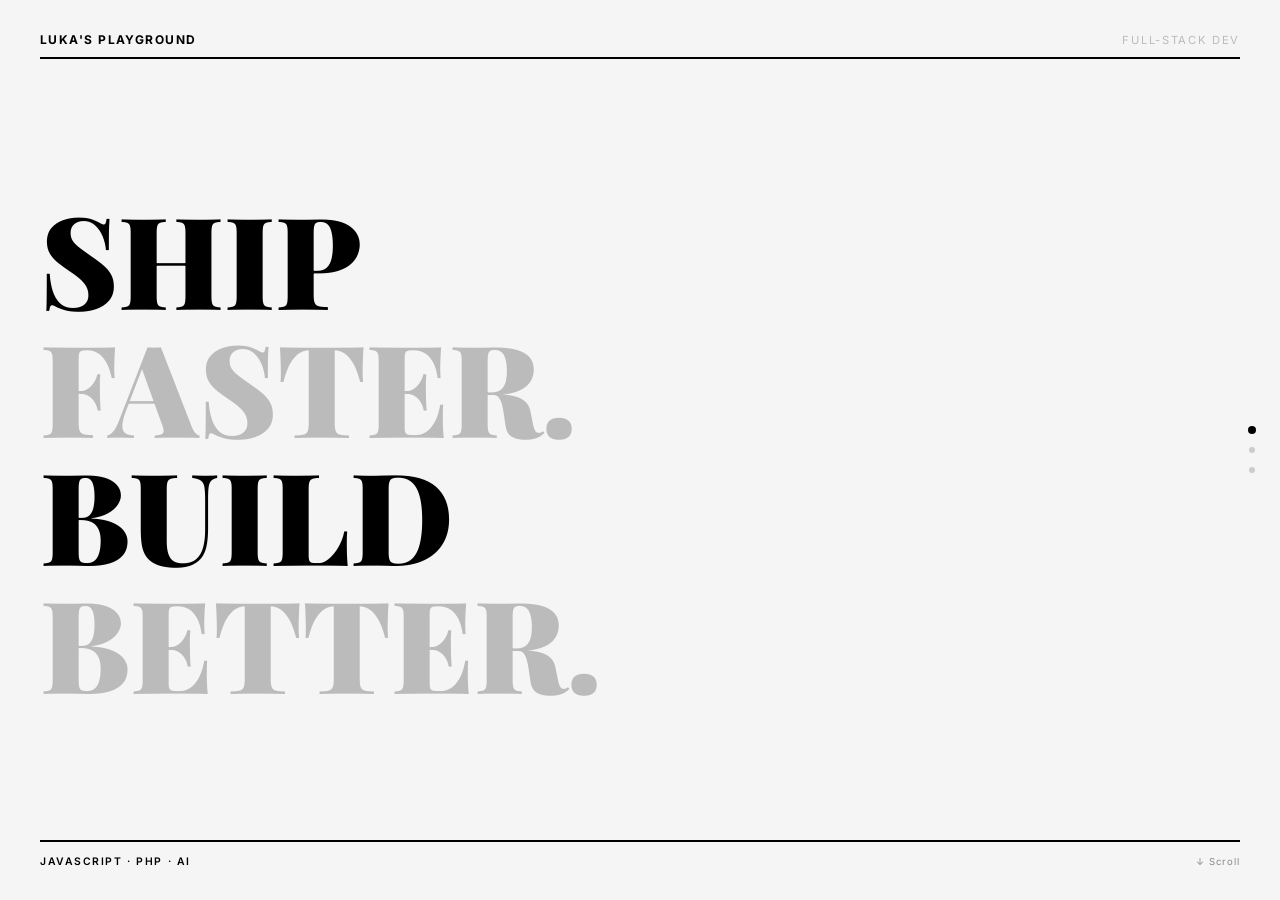
==== index.html @ 56f91921 "Add Cleaning Co. UI publishing to portfolio Work 목록에 CLEANING CO. UI 항목 추가 및 detail 페이지 생성. 라이브 데모: " ====
<!DOCTYPE html>
<html lang="ko">
<head>
    <meta charset="UTF-8">
    <meta name="viewport" content="width=device-width, initial-scale=1.0">
    <meta name="description" content="개발자 포트폴리오 — Luka's Playground">
    <title>Luka's Playground</title>
    <link rel="icon" type="image/svg+xml" href="favicon.svg">
    <link rel="preconnect" href="https://fonts.googleapis.com">
    <link rel="preconnect" href="https://fonts.gstatic.com" crossorigin>
    <link href="https://fonts.googleapis.com/css2?family=Inter:wght@400;500;600;700;900&family=Playfair+Display:wght@700;900&display=swap" rel="stylesheet">
    <link rel="stylesheet" href="styles.css">
</head>
<body>
<div class="snap-container">

    <!-- Hero Section -->
    <section class="hero" id="home">
      <div class="hero-top">
        <span class="hero-logo">LUKA'S PLAYGROUND</span>
        <span class="hero-role">FULL-STACK DEV</span>
      </div>
      <div class="hero-title-wrap">
        <h1 class="hero-title">
          <span class="verb">SHIP</span><span class="mod">FASTER.</span>
          <span class="verb">BUILD</span><span class="mod">BETTER.</span>
        </h1>
      </div>
      <div class="hero-bottom">
        <span class="hero-stack">JAVASCRIPT · PHP · AI</span>
        <span class="hero-scroll">↓ Scroll</span>
      </div>
    </section>

    <!-- Projects Section -->
    <section class="projects" id="projects">
      <div class="container">
        <h2 class="projects-header">02 — WORK</h2>
        <div class="project-list">

          <div class="project-row">
            <span class="project-name">TRIP PLANNER</span>
            <span class="project-tags">React · Node.js · MongoDB</span>
            <a href="details/trip-planner.html" class="project-link" aria-label="Visit Trip Planner">→</a>
          </div>

          <div class="project-row">
            <span class="project-name">AIKIT</span>
            <span class="project-tags">JS · npm · AI</span>
            <a href="details/aikit.html" class="project-link" aria-label="Visit AIKit">→</a>
          </div>

          <div class="project-row">
            <span class="project-name">AUTO WARRANTY</span>
            <span class="project-tags">PHP · MySQL · REST API</span>
            <a href="details/auto-warranty.html" class="project-link" aria-label="Visit Auto Warranty Platform">→</a>
          </div>

          <div class="project-row">
            <span class="project-name">ENTERPRISE LMS</span>
            <span class="project-tags">PHP · CodeIgniter · MySQL</span>
            <span class="project-link"></span>
          </div>

          <div class="project-row">
            <span class="project-name">GROUP BUY</span>
            <span class="project-tags">PHP · NicePay · Cron</span>
            <a href="details/group-buy.html" class="project-link" aria-label="View Group Buy project">→</a>
          </div>

          <div class="project-row">
            <span class="project-name">BIO RESEARCH CMS</span>
            <span class="project-tags">PHP · MVC · 다국어</span>
            <a href="details/bio-research-cms.html" class="project-link" aria-label="Visit Bio Research CMS">→</a>
          </div>

          <div class="project-row">
            <span class="project-name">SUBSCRIPTION E-C</span>
            <span class="project-tags">PHP · KCP · MySQL</span>
            <span class="project-link"></span>
          </div>

          <div class="project-row">
            <span class="project-name">FILE MANAGER</span>
            <span class="project-tags">JS · CodeMirror · PHP</span>
            <a href="details/file-manager.html" class="project-link" aria-label="View File Manager demo">→</a>
          </div>

          <div class="project-row">
            <span class="project-name">TICKET TIMER</span>
            <span class="project-tags">JS · Chrome Ext · MV3</span>
            <a href="details/ticket-timer.html" class="project-link" aria-label="View Ticket Timer on GitHub">→</a>
          </div>

          <div class="project-row">
            <span class="project-name">TUTORIAL (33)</span>
            <span class="project-tags">Vanilla · React · Next.js</span>
            <a href="details/tutorial.html" class="project-link" aria-label="View Tutorial Collection">→</a>
          </div>

          <div class="project-row">
            <span class="project-name">CLEANING CO. UI</span>
            <span class="project-tags">HTML · CSS · jQuery · Responsive</span>
            <a href="details/cleaning-company.html" class="project-link" aria-label="View Cleaning Co. UI Publishing">→</a>
          </div>

          <div class="project-row project-row--more">
            <span class="project-name">MORE</span>
            <span class="project-tags">전체 레포지토리 보기</span>
            <a href="https://github.com/lukaPlayground" target="_blank" rel="noopener" class="project-link" aria-label="View all repositories on GitHub">→</a>
          </div>

        </div>
      </div>
    </section>

    <!-- Contact Section -->
    <section class="contact" id="contact">
      <h2 class="contact-header">03 — CONTACT</h2>
      <div class="contact-title-wrap">
        <h2 class="contact-title">LET'S<br>WORK.</h2>
      </div>
      <div class="contact-footer">
        <a href="https://github.com/lukaPlayground" target="_blank" rel="noopener" class="contact-link">GITHUB</a>
        <a href="mailto:lukaplayground2026@gmail.com" class="contact-link">EMAIL</a>
      </div>
    </section>

</div>

<nav class="dot-nav" aria-label="Section navigation">
  <button class="dot active" data-section="home" aria-label="Intro"></button>
  <button class="dot" data-section="projects" aria-label="Work"></button>
  <button class="dot" data-section="contact" aria-label="Contact"></button>
</nav>

<script src="script.js"></script>
</body>
</html>
---- styles.css ----
/* ── Reset ─────────────────────────────────────────── */
*, *::before, *::after {
  margin: 0; padding: 0; box-sizing: border-box;
}

/* ── Variables ──────────────────────────────────────── */
:root {
  --bg:       #f5f5f5;
  --ink:      #000000;
  --muted:    #bbbbbb;
  --dim:      #666666;
  --rule-lt:  #e0e0e0;
  --font-ui:  'Inter', -apple-system, BlinkMacSystemFont, sans-serif;
  --font-hd:  'Playfair Display', Georgia, serif;
}

/* ── Snap container ─────────────────────────────────── */
html, body {
  height: 100%;
  overflow: hidden;
}

body {
  font-family: var(--font-ui);
  background: var(--bg);
  color: var(--ink);
}


.snap-container {
  height: 100%;
  overflow-y: scroll;
  scroll-snap-type: y mandatory;
  scroll-behavior: smooth;
}

/* ── Shared container ───────────────────────────────── */
.container {
  max-width: 1100px;
  margin: 0 auto;
  padding: 0 2.5rem;
}

/* ── Animation ──────────────────────────────────────── */
@keyframes fadeIn {
  from { opacity: 0; transform: translateY(20px); }
  to   { opacity: 1; transform: translateY(0); }
}

/* ── Hero ───────────────────────────────────────────── */
.hero {
  scroll-snap-align: start;
  height: 100vh;
  overflow: hidden;
  display: flex;
  flex-direction: column;
  justify-content: space-between;
  padding: 2rem 2.5rem;
}

.hero-top {
  display: flex;
  justify-content: space-between;
  align-items: baseline;
  padding-bottom: 0.6rem;
  border-bottom: 2px solid var(--ink);
}

.hero-logo {
  font-family: var(--font-ui);
  font-weight: 700;
  font-size: 0.75rem;
  letter-spacing: 0.12em;
  text-transform: uppercase;
  color: var(--ink);
}

.hero-role {
  font-family: var(--font-ui);
  font-weight: 400;
  font-size: 0.7rem;
  letter-spacing: 0.15em;
  text-transform: uppercase;
  color: var(--muted);
}

.hero-title-wrap {
  flex: 1;
  display: flex;
  align-items: center;
}

.hero-title {
  font-family: var(--font-hd);
  font-weight: 900;
  font-size: clamp(4rem, 10vw, 8rem);
  line-height: 1.0;
  display: flex;
  flex-direction: column;
}

.hero-title .verb { color: var(--ink); }
.hero-title .mod  { color: var(--muted); }

.hero-bottom {
  display: flex;
  justify-content: space-between;
  align-items: center;
  padding-top: 0.8rem;
  border-top: 2px solid var(--ink);
  animation: fadeIn 0.6s ease-out;
}

.hero-stack {
  font-family: var(--font-ui);
  font-weight: 600;
  font-size: 0.65rem;
  letter-spacing: 0.15em;
  text-transform: uppercase;
  color: var(--ink);
}

.hero-scroll {
  font-family: var(--font-ui);
  font-weight: 400;
  font-size: 0.6rem;
  color: #888;
  letter-spacing: 0.1em;
}

/* ── Projects ───────────────────────────────────────── */
.projects {
  scroll-snap-align: start;
  scroll-snap-stop: always;
  min-height: 100vh;
  padding: 2rem 2.5rem;
}

.projects .container {
  max-width: none;
  padding: 0;
}

.projects-header {
  font-family: var(--font-ui);
  font-weight: 700;
  font-size: 0.7rem;
  letter-spacing: 0.15em;
  text-transform: uppercase;
  color: var(--ink);
  padding-bottom: 0.6rem;
  border-bottom: 2px solid var(--ink);
  margin-bottom: 0;
}

/*
 * .project-row uses display:subgrid (not display:contents).
 * display:contents removes the box from the render tree, breaking :hover.
 * subgrid shares the parent's column tracks while keeping .project-row
 * as a real hit-test target, so :hover works correctly.
 * Supported: Chrome 117+, Firefox 71+, Safari 16+ (all modern browsers).
 *
 * subgrid parent context: .project-list IS the parent grid that defines
 * the 3 column tracks. .project-row is a direct child of .project-list,
 * so `grid-template-columns: subgrid` refers to .project-list's tracks.
 */
.project-list {
  display: grid;
  grid-template-columns: 1fr auto auto;
}

.project-row {
  display: grid;
  grid-template-columns: subgrid;
  grid-column: 1 / -1;
  cursor: pointer;
  position: relative;
}

/*
 * Stretched link — .project-link::after covers the entire row,
 * making the whole row clickable while keeping the arrow visible.
 * Only applies when the link has an href (i.e. not an empty <span>).
 */
.project-link[href]::after {
  content: '';
  position: absolute;
  inset: 0;
}

.project-row:hover .project-name { color: #555; }
.project-row:hover .project-link { color: #555; }

.project-name {
  font-family: var(--font-ui);
  font-weight: 700;
  font-size: 0.85rem;
  text-transform: uppercase;
  letter-spacing: 0.05em;
  color: var(--ink);
  padding: 1.1rem 0;
  border-bottom: 1px solid var(--rule-lt);
  transition: color 0.2s ease;
}

.project-tags {
  font-family: var(--font-ui);
  font-weight: 400;
  font-size: 0.7rem;
  color: var(--dim);
  padding: 1.1rem 1.5rem;
  border-bottom: 1px solid var(--rule-lt);
  white-space: nowrap;
}

.project-link {
  font-family: var(--font-ui);
  font-weight: 700;
  font-size: 0.75rem;
  color: var(--ink);
  text-decoration: none;
  padding: 1.1rem 0;
  border-bottom: 1px solid var(--rule-lt);
  transition: color 0.2s ease;
  min-width: 1.5rem;
  text-align: center;
  display: block;
}

.project-row--more .project-name {
  color: var(--dim);
}

a:visited {
  color: inherit;
}

/* ── Contact ────────────────────────────────────────── */
.contact {
  scroll-snap-align: start;
  scroll-snap-stop: always;
  height: 100vh;
  overflow: hidden;
  background: var(--ink);
  display: flex;
  flex-direction: column;
  justify-content: space-between;
  padding: 2rem 2.5rem;
  position: relative;
}

.contact::before {
  content: '';
  position: absolute;
  inset: 0;
  pointer-events: none;
  mix-blend-mode: screen;
  filter: invert(1);
  opacity: 0.5;
  background-image: url("images/white-grungy-wall-textured-background.png");
  background-repeat: repeat;
  background-size: 700px auto;
}

.contact-header {
  font-family: var(--font-ui);
  font-weight: 400;
  font-size: 0.7rem;
  letter-spacing: 0.15em;
  text-transform: uppercase;
  color: #555;
  padding-bottom: 0.5rem;
  border-bottom: 1px solid #333;
}

.contact-title-wrap {
  flex: 1;
  display: flex;
  align-items: center;
}

.contact-title {
  font-family: var(--font-hd);
  font-weight: 900;
  font-size: clamp(4rem, 10vw, 8rem);
  line-height: 1.0;
  color: #fff;
  animation: fadeIn 0.6s ease-out;
}

.contact-footer {
  display: flex;
  gap: 2rem;
  align-items: center;
  padding-top: 1rem;
  border-top: 1px solid #333;
}

.contact-link {
  font-family: var(--font-ui);
  font-weight: 700;
  font-size: 0.75rem;
  letter-spacing: 0.1em;
  text-transform: uppercase;
  color: #fff;
  text-decoration: none;
  border-bottom: 1px solid #fff;
  padding-bottom: 0.1rem;
}

/* ── Dot Navigator ──────────────────────────────────── */
.dot-nav {
  position: fixed;
  right: 1.5rem;
  top: 50%;
  transform: translateY(-50%);
  display: flex;
  flex-direction: column;
  gap: 0.75rem;
  z-index: 100;
}

/*
 * Dot uses transform:scale for active state instead of width/height.
 * Changing width/height causes reflow + sibling position jitter.
 * scale() is GPU-composited — no reflow.
 */
.dot {
  width: 8px;
  height: 8px;
  border-radius: 50%;
  background: #ccc;
  border: none;
  cursor: pointer;
  padding: 0;
  transition: transform 0.2s ease, background 0.2s ease;
  display: block;
  transform: scale(0.75);
}

.dot.active {
  transform: scale(1);
  background: #000;
}

/* Dark section (Contact) inversion */
.dot-nav.dot-nav--dark .dot        { background: #555; }
.dot-nav.dot-nav--dark .dot.active { background: #fff; }

/* ── Responsive ─────────────────────────────────────── */
@media (max-width: 768px) {
  .hero    { padding: 1.5rem; }
  .contact { padding: 1.5rem; }
  .dot-nav { right: 0.75rem; }
}
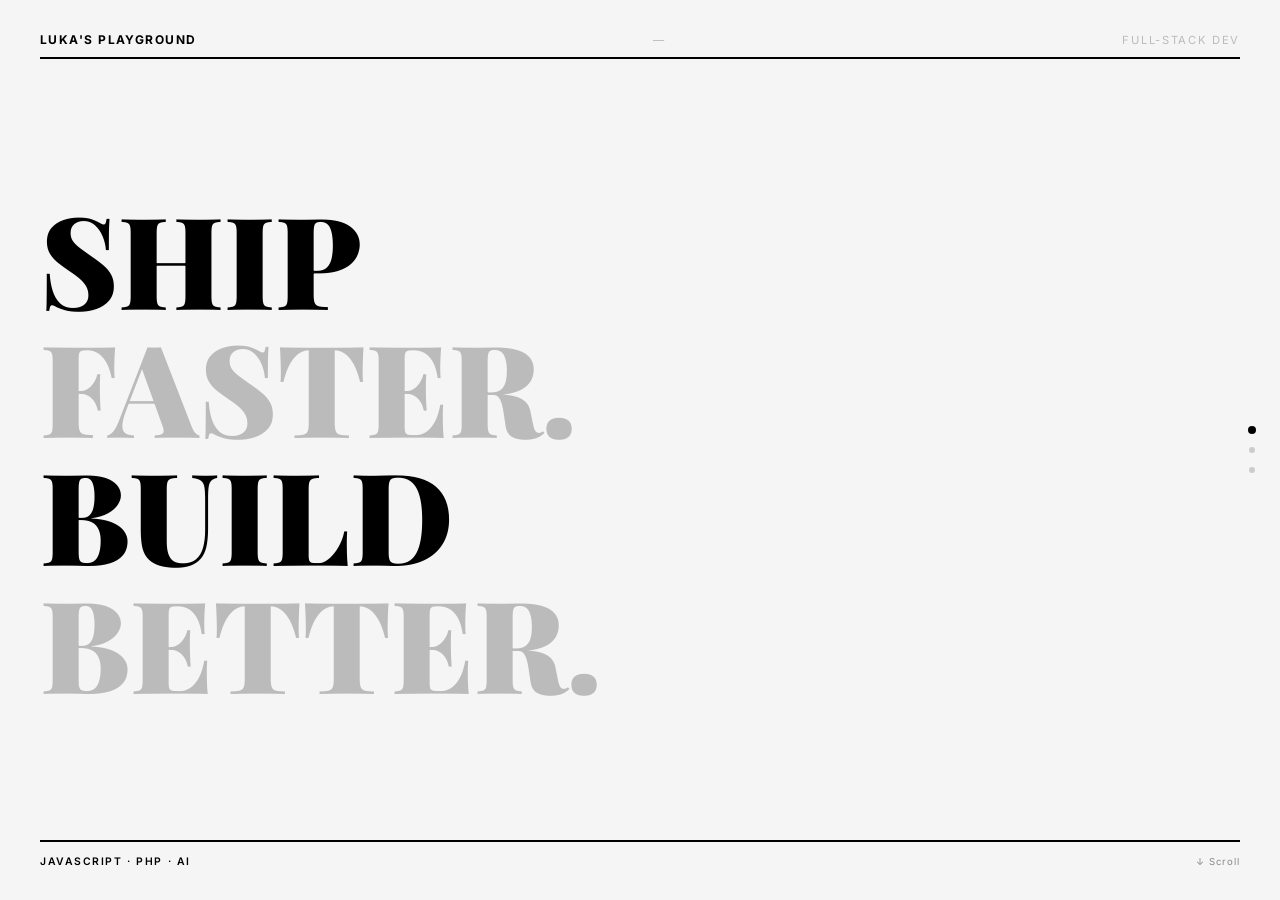
==== commit bf6fa429: "Add real-time visitor counter to header via CountAPI Co-Authored-By: Claude Sonnet 4.6 <noreply@anth" ====
--- a/index.html
+++ b/index.html
@@ -18,6 +18,7 @@
     <section class="hero" id="home">
       <div class="hero-top">
         <span class="hero-logo">LUKA'S PLAYGROUND</span>
+        <span id="visitor-count" class="hero-visitors">—</span>
         <span class="hero-role">FULL-STACK DEV</span>
       </div>
       <div class="hero-title-wrap">
--- a/styles.css
+++ b/styles.css
@@ -80,6 +80,15 @@
   font-weight: 400;
   font-size: 0.7rem;
   letter-spacing: 0.15em;
+  text-transform: uppercase;
+  color: var(--muted);
+}
+
+.hero-visitors {
+  font-family: var(--font-ui);
+  font-weight: 400;
+  font-size: 0.7rem;
+  letter-spacing: 0.12em;
   text-transform: uppercase;
   color: var(--muted);
 }
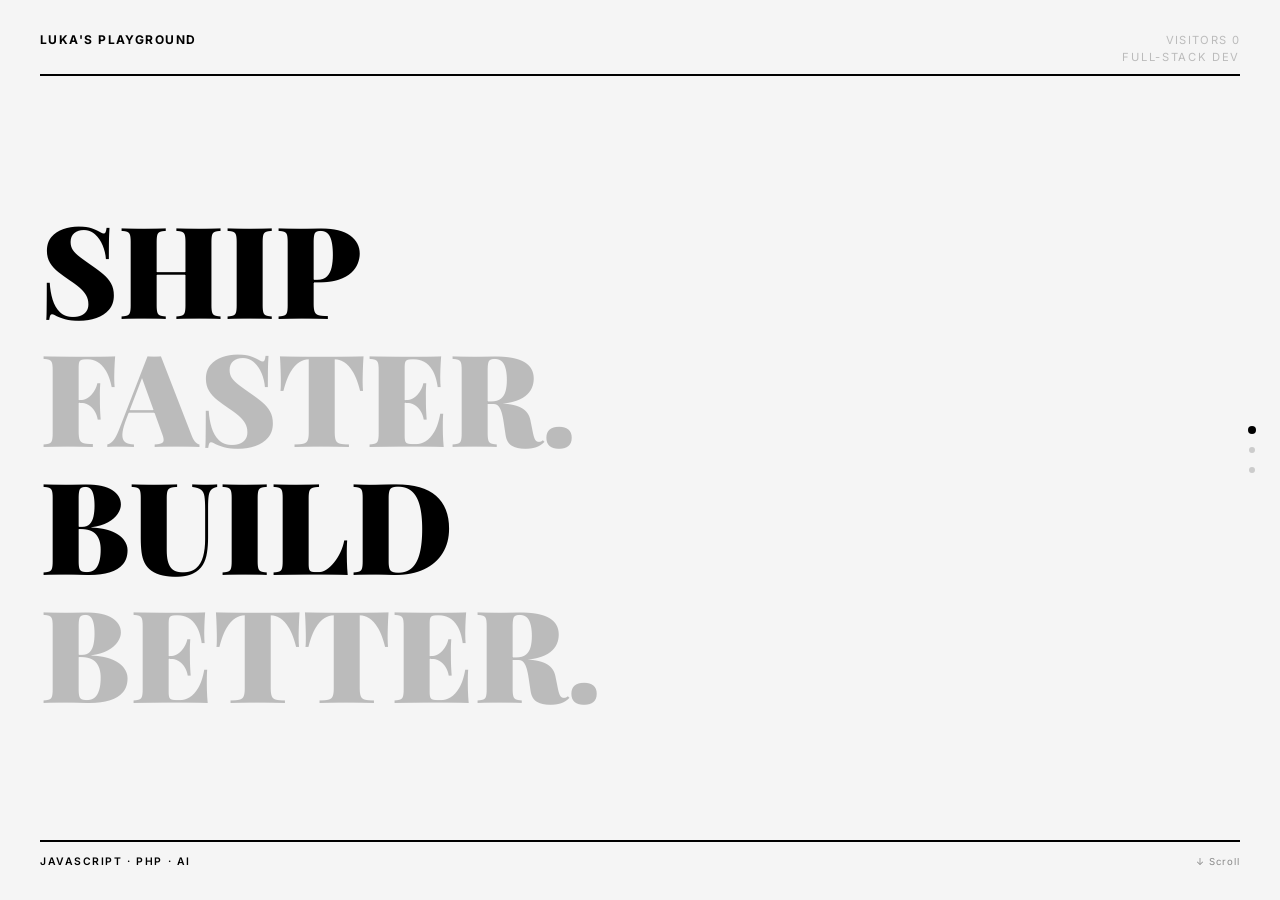
==== commit 2a177630: "Move visitor counter to top-right, format as 'VISITORS N' Co-Authored-By: Claude Sonnet 4.6 <noreply" ====
--- a/index.html
+++ b/index.html
@@ -18,8 +18,10 @@
     <section class="hero" id="home">
       <div class="hero-top">
         <span class="hero-logo">LUKA'S PLAYGROUND</span>
-        <span id="visitor-count" class="hero-visitors">—</span>
-        <span class="hero-role">FULL-STACK DEV</span>
+        <div class="hero-meta">
+          <span id="visitor-count" class="hero-visitors">VISITORS 0</span>
+          <span class="hero-role">FULL-STACK DEV</span>
+        </div>
       </div>
       <div class="hero-title-wrap">
         <h1 class="hero-title">
--- a/styles.css
+++ b/styles.css
@@ -82,6 +82,13 @@
   letter-spacing: 0.15em;
   text-transform: uppercase;
   color: var(--muted);
+}
+
+.hero-meta {
+  display: flex;
+  flex-direction: column;
+  align-items: flex-end;
+  gap: 0.2rem;
 }
 
 .hero-visitors {
@@ -258,17 +265,20 @@
   position: relative;
 }
 
+/*
+ * Wave-dot pattern: 3 rows of white dots placed along sine curves.
+ * Row 1 & 3 share phase 0 (peaks right); row 2 is inverted (phase π).
+ * Tile is 120×60 px — rows at y=10, 30, 50 with ±6 px amplitude.
+ * Vertical spacing is uniform (20 px) including across tile seams.
+ */
 .contact::before {
   content: '';
   position: absolute;
   inset: 0;
   pointer-events: none;
-  mix-blend-mode: screen;
-  filter: invert(1);
-  opacity: 0.5;
-  background-image: url("images/white-grungy-wall-textured-background.png");
+  background-image: url("data:image/svg+xml,%3Csvg xmlns='http://www.w3.org/2000/svg' width='120' height='60'%3E%3Ccircle cx='0' cy='10' r='1.5' fill='white' fill-opacity='0.3'/%3E%3Ccircle cx='15' cy='16' r='1.5' fill='white' fill-opacity='0.3'/%3E%3Ccircle cx='30' cy='10' r='1.5' fill='white' fill-opacity='0.3'/%3E%3Ccircle cx='45' cy='4' r='1.5' fill='white' fill-opacity='0.3'/%3E%3Ccircle cx='60' cy='10' r='1.5' fill='white' fill-opacity='0.3'/%3E%3Ccircle cx='75' cy='16' r='1.5' fill='white' fill-opacity='0.3'/%3E%3Ccircle cx='90' cy='10' r='1.5' fill='white' fill-opacity='0.3'/%3E%3Ccircle cx='105' cy='4' r='1.5' fill='white' fill-opacity='0.3'/%3E%3Ccircle cx='0' cy='30' r='1.5' fill='white' fill-opacity='0.3'/%3E%3Ccircle cx='15' cy='24' r='1.5' fill='white' fill-opacity='0.3'/%3E%3Ccircle cx='30' cy='30' r='1.5' fill='white' fill-opacity='0.3'/%3E%3Ccircle cx='45' cy='36' r='1.5' fill='white' fill-opacity='0.3'/%3E%3Ccircle cx='60' cy='30' r='1.5' fill='white' fill-opacity='0.3'/%3E%3Ccircle cx='75' cy='24' r='1.5' fill='white' fill-opacity='0.3'/%3E%3Ccircle cx='90' cy='30' r='1.5' fill='white' fill-opacity='0.3'/%3E%3Ccircle cx='105' cy='36' r='1.5' fill='white' fill-opacity='0.3'/%3E%3Ccircle cx='0' cy='50' r='1.5' fill='white' fill-opacity='0.3'/%3E%3Ccircle cx='15' cy='56' r='1.5' fill='white' fill-opacity='0.3'/%3E%3Ccircle cx='30' cy='50' r='1.5' fill='white' fill-opacity='0.3'/%3E%3Ccircle cx='45' cy='44' r='1.5' fill='white' fill-opacity='0.3'/%3E%3Ccircle cx='60' cy='50' r='1.5' fill='white' fill-opacity='0.3'/%3E%3Ccircle cx='75' cy='56' r='1.5' fill='white' fill-opacity='0.3'/%3E%3Ccircle cx='90' cy='50' r='1.5' fill='white' fill-opacity='0.3'/%3E%3Ccircle cx='105' cy='44' r='1.5' fill='white' fill-opacity='0.3'/%3E%3C/svg%3E");
   background-repeat: repeat;
-  background-size: 700px auto;
+  background-size: 120px 60px;
 }
 
 .contact-header {
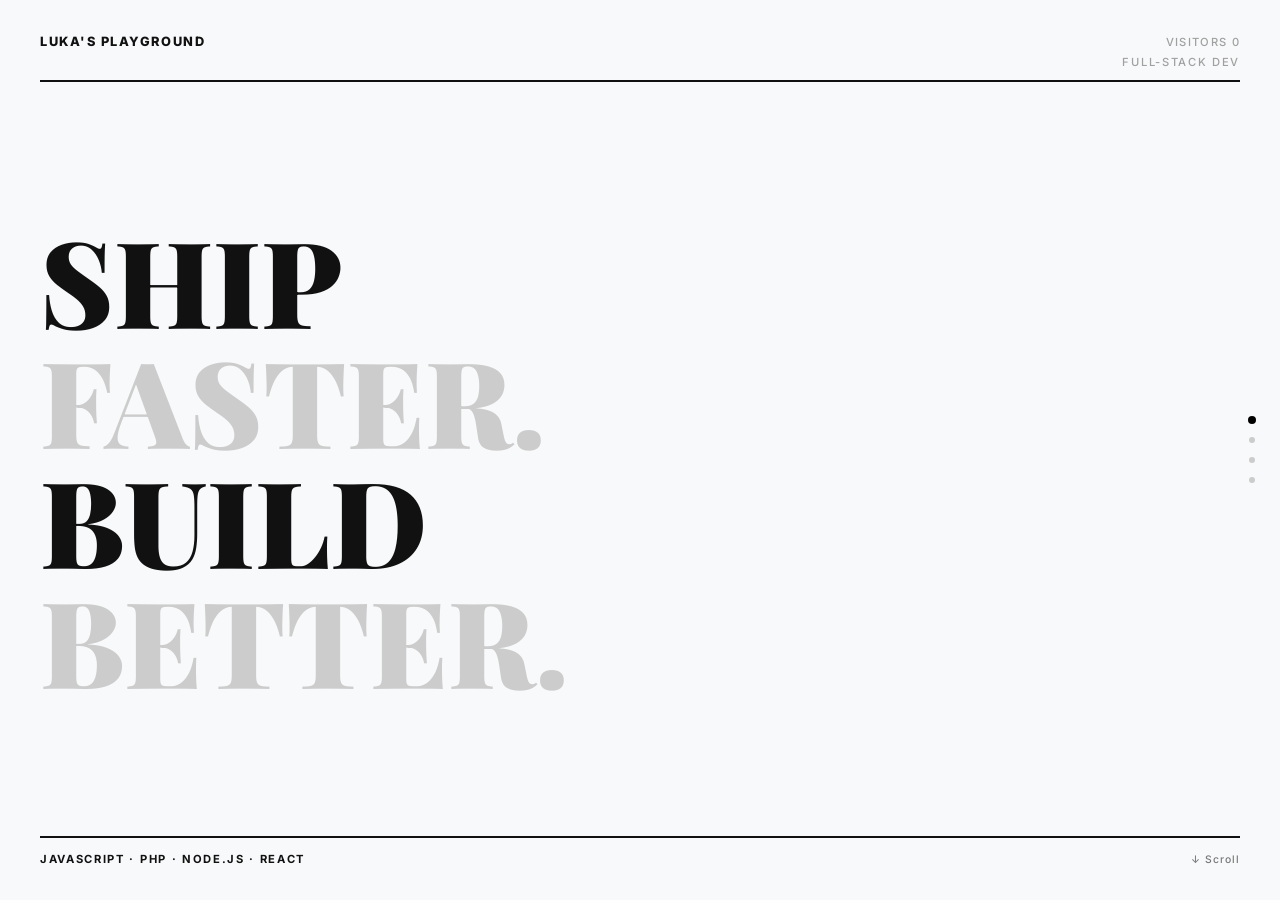
==== commit 99b47ec8: "feat: 포트폴리오 3가지 개선사항 적용 (ABOUT 섹션 추가, 프로젝트 성과 보완, 스크롤 및 반응형 최적화)" ====
--- a/index.html
+++ b/index.html
@@ -30,87 +30,319 @@
         </h1>
       </div>
       <div class="hero-bottom">
-        <span class="hero-stack">JAVASCRIPT · PHP · AI</span>
+        <span class="hero-stack">JAVASCRIPT · PHP · NODE.JS · REACT</span>
         <span class="hero-scroll">↓ Scroll</span>
+      </div>
+    </section>
+
+    <!-- About & Skills Section -->
+    <section class="about" id="about">
+      <div class="container">
+        <h2 class="section-header">01 — ABOUT & SKILLS</h2>
+        <div class="about-grid">
+          <div class="about-bio">
+            <h3 class="about-title">사용자 경험과 비즈니스 가치를 극대화하는 <strong>풀스택 개발자</strong>입니다.</h3>
+            <p class="about-text">
+              빠른 배포와 안정적인 코드 구조를 지향하며, 복잡한 비즈니스 요구나 데이터를 직관적이고 효율적인 서비스로 풀어내는 것에 강점이 있습니다.
+              프론트엔드의 디테일한 UI/UX 반응형 구현부터 백엔드 REST API 설계, 데이터베이스 최적화까지 서비스 전반의 완성도를 주도합니다.
+            </p>
+            <div class="about-highlights">
+              <div class="highlight-item">
+                <span class="highlight-num">01</span>
+                <span class="highlight-text">실무 중심 데이터베이스 & API 구조 설계</span>
+              </div>
+              <div class="highlight-item">
+                <span class="highlight-num">02</span>
+                <span class="highlight-text">반응형 UI & 웹 인터랙션 최적화</span>
+              </div>
+              <div class="highlight-item">
+                <span class="highlight-num">03</span>
+                <span class="highlight-text">AI 도구 및 패키지 연동 모듈 개발</span>
+              </div>
+            </div>
+          </div>
+
+          <div class="about-skills">
+            <div class="skill-group">
+              <h4 class="skill-category">FRONTEND</h4>
+              <div class="skill-tags">
+                <span class="skill-tag">JavaScript (ES6+)</span>
+                <span class="skill-tag">React</span>
+                <span class="skill-tag">Next.js</span>
+                <span class="skill-tag">HTML5 / CSS3</span>
+                <span class="skill-tag">Chart.js</span>
+              </div>
+            </div>
+            <div class="skill-group">
+              <h4 class="skill-category">BACKEND & DATABASE</h4>
+              <div class="skill-tags">
+                <span class="skill-tag">Node.js</span>
+                <span class="skill-tag">Express</span>
+                <span class="skill-tag">PHP</span>
+                <span class="skill-tag">CodeIgniter</span>
+                <span class="skill-tag">MySQL</span>
+                <span class="skill-tag">MongoDB</span>
+                <span class="skill-tag">REST API</span>
+              </div>
+            </div>
+            <div class="skill-group">
+              <h4 class="skill-category">TOOLS & INTEGRATIONS</h4>
+              <div class="skill-tags">
+                <span class="skill-tag">Git / GitHub</span>
+                <span class="skill-tag">Chrome Ext (MV3)</span>
+                <span class="skill-tag">PG 결제 (NicePay / KCP)</span>
+                <span class="skill-tag">npm Package</span>
+              </div>
+            </div>
+          </div>
+        </div>
       </div>
     </section>
 
     <!-- Projects Section -->
     <section class="projects" id="projects">
       <div class="container">
-        <h2 class="projects-header">02 — WORK</h2>
+        <h2 class="section-header">02 — WORK</h2>
         <div class="project-list">
 
           <div class="project-row">
-            <span class="project-name">TRIP PLANNER</span>
-            <span class="project-tags">React · Node.js · MongoDB</span>
-            <a href="details/trip-planner.html" class="project-link" aria-label="Visit Trip Planner">→</a>
-          </div>
-
-          <div class="project-row">
-            <span class="project-name">AIKIT</span>
-            <span class="project-tags">JS · npm · AI</span>
-            <a href="details/aikit.html" class="project-link" aria-label="Visit AIKit">→</a>
-          </div>
-
-          <div class="project-row">
-            <span class="project-name">AUTO WARRANTY</span>
-            <span class="project-tags">PHP · MySQL · REST API</span>
-            <a href="details/auto-warranty.html" class="project-link" aria-label="Visit Auto Warranty Platform">→</a>
-          </div>
-
-          <div class="project-row">
-            <span class="project-name">ENTERPRISE LMS</span>
-            <span class="project-tags">PHP · CodeIgniter · MySQL</span>
-            <span class="project-link"></span>
-          </div>
-
-          <div class="project-row">
-            <span class="project-name">GROUP BUY</span>
-            <span class="project-tags">PHP · NicePay · Cron</span>
-            <a href="details/group-buy.html" class="project-link" aria-label="View Group Buy project">→</a>
-          </div>
-
-          <div class="project-row">
-            <span class="project-name">BIO RESEARCH CMS</span>
-            <span class="project-tags">PHP · MVC · 다국어</span>
-            <a href="details/bio-research-cms.html" class="project-link" aria-label="Visit Bio Research CMS">→</a>
-          </div>
-
-          <div class="project-row">
-            <span class="project-name">SUBSCRIPTION E-C</span>
-            <span class="project-tags">PHP · KCP · MySQL</span>
-            <span class="project-link"></span>
-          </div>
-
-          <div class="project-row">
-            <span class="project-name">FILE MANAGER</span>
-            <span class="project-tags">JS · CodeMirror · PHP</span>
-            <a href="details/file-manager.html" class="project-link" aria-label="View File Manager demo">→</a>
-          </div>
-
-          <div class="project-row">
-            <span class="project-name">TICKET TIMER</span>
-            <span class="project-tags">JS · Chrome Ext · MV3</span>
-            <a href="details/ticket-timer.html" class="project-link" aria-label="View Ticket Timer on GitHub">→</a>
-          </div>
-
-          <div class="project-row">
-            <span class="project-name">TUTORIAL (33)</span>
-            <span class="project-tags">Vanilla · React · Next.js</span>
-            <a href="details/tutorial.html" class="project-link" aria-label="View Tutorial Collection">→</a>
-          </div>
-
-          <div class="project-row">
-            <span class="project-name">CLEANING CO. UI</span>
-            <span class="project-tags">HTML · CSS · jQuery · Responsive</span>
-            <a href="details/cleaning-company.html" class="project-link" aria-label="View Cleaning Co. UI Publishing">→</a>
+            <div class="project-info">
+              <div class="project-title-area">
+                <span class="project-name">SQL ANALYTICS</span>
+                <span class="project-desc">대용량 SQL 분석 시각화 대시보드</span>
+              </div>
+              <div class="project-tags">
+                <span class="tag">SQL</span>
+                <span class="tag">Node.js</span>
+                <span class="tag">Chart.js</span>
+                <span class="tag">MySQL</span>
+              </div>
+            </div>
+            <div class="project-impact">
+              <span class="impact-badge">핵심 성과</span>
+              <span class="impact-text">실시간 차트 렌더링 및 쿼리 응답 구조 개선</span>
+            </div>
+            <a href="details/sql-analytics.html" class="project-link" aria-label="View SQL Analytics Dashboard">
+              <span>Detail</span> →
+            </a>
+          </div>
+
+          <div class="project-row">
+            <div class="project-info">
+              <div class="project-title-area">
+                <span class="project-name">TRIP PLANNER</span>
+                <span class="project-desc">맞춤형 연계 여행 일정 플래너</span>
+              </div>
+              <div class="project-tags">
+                <span class="tag">React</span>
+                <span class="tag">Node.js</span>
+                <span class="tag">MongoDB</span>
+              </div>
+            </div>
+            <div class="project-impact">
+              <span class="impact-badge">핵심 성과</span>
+              <span class="impact-text">사용자 동선 기반 데이터 모델링 및 일정 CRUD</span>
+            </div>
+            <a href="details/trip-planner.html" class="project-link" aria-label="Visit Trip Planner">
+              <span>Detail</span> →
+            </a>
+          </div>
+
+          <div class="project-row">
+            <div class="project-info">
+              <div class="project-title-area">
+                <span class="project-name">AIKIT</span>
+                <span class="project-desc">AI 연동 자동화 툴킷 npm 패키지</span>
+              </div>
+              <div class="project-tags">
+                <span class="tag">JavaScript</span>
+                <span class="tag">npm</span>
+                <span class="tag">AI API</span>
+              </div>
+            </div>
+            <div class="project-impact">
+              <span class="impact-badge">핵심 성과</span>
+              <span class="impact-text">모듈화 패키지 배포 및 비동기 API 처리 단순화</span>
+            </div>
+            <a href="details/aikit.html" class="project-link" aria-label="Visit AIKit">
+              <span>Detail</span> →
+            </a>
+          </div>
+
+          <div class="project-row">
+            <div class="project-info">
+              <div class="project-title-area">
+                <span class="project-name">AUTO WARRANTY</span>
+                <span class="project-desc">자동차 보증 관리 플랫폼</span>
+              </div>
+              <div class="project-tags">
+                <span class="tag">MySQL</span>
+                <span class="tag">REST API</span>
+                <span class="tag">PHP</span>
+              </div>
+            </div>
+            <div class="project-impact">
+              <span class="impact-badge">핵심 성과</span>
+              <span class="impact-text">보증 이력 추적 API 모듈 및 조회 트랜잭션 구축</span>
+            </div>
+            <a href="details/auto-warranty.html" class="project-link" aria-label="Visit Auto Warranty Platform">
+              <span>Detail</span> →
+            </a>
+          </div>
+
+          <div class="project-row">
+            <div class="project-info">
+              <div class="project-title-area">
+                <span class="project-name">ENTERPRISE LMS</span>
+                <span class="project-desc">기업형 통합 학습 관리 시스템</span>
+              </div>
+              <div class="project-tags">
+                <span class="tag">CodeIgniter</span>
+                <span class="tag">MySQL</span>
+              </div>
+            </div>
+            <div class="project-impact">
+              <span class="impact-badge private-badge">비즈니스 프로젝트</span>
+              <span class="impact-text">대규모 수강생 권한 제어 및 강의 진도율 트래킹</span>
+            </div>
+            <div class="project-link disabled">
+              <span>Internal</span>
+            </div>
+          </div>
+
+          <div class="project-row">
+            <div class="project-info">
+              <div class="project-title-area">
+                <span class="project-name">GROUP BUY</span>
+                <span class="project-desc">크론 기반 배치 결제 공동구매 서비스</span>
+              </div>
+              <div class="project-tags">
+                <span class="tag">NicePay</span>
+                <span class="tag">Cron Batch</span>
+                <span class="tag">PHP</span>
+              </div>
+            </div>
+            <div class="project-impact">
+              <span class="impact-badge">핵심 성과</span>
+              <span class="impact-text">예약 결제 인터페이스 및 배치 자동 결제 시스템 구축</span>
+            </div>
+            <a href="details/group-buy.html" class="project-link" aria-label="View Group Buy project">
+              <span>Detail</span> →
+            </a>
+          </div>
+
+          <div class="project-row">
+            <div class="project-info">
+              <div class="project-title-area">
+                <span class="project-name">BIO RESEARCH CMS</span>
+                <span class="project-desc">바이오 연구 데이터 다국어 CMS</span>
+              </div>
+              <div class="project-tags">
+                <span class="tag">MVC</span>
+                <span class="tag">다국어 i18n</span>
+                <span class="tag">PHP</span>
+              </div>
+            </div>
+            <div class="project-impact">
+              <span class="impact-badge">핵심 성과</span>
+              <span class="impact-text">다국어 데이터베이스 스키마 설계 및 동적 콘텐츠 제공</span>
+            </div>
+            <a href="details/bio-research-cms.html" class="project-link" aria-label="Visit Bio Research CMS">
+              <span>Detail</span> →
+            </a>
+          </div>
+
+          <div class="project-row">
+            <div class="project-info">
+              <div class="project-title-area">
+                <span class="project-name">SUBSCRIPTION E-C</span>
+                <span class="project-desc">정기 결제 커머스 플랫폼</span>
+              </div>
+              <div class="project-tags">
+                <span class="tag">KCP PG</span>
+                <span class="tag">MySQL</span>
+              </div>
+            </div>
+            <div class="project-impact">
+              <span class="impact-badge private-badge">비즈니스 프로젝트</span>
+              <span class="impact-text">정기 결제 토큰화 연동 및 구독 주기 관리</span>
+            </div>
+            <div class="project-link disabled">
+              <span>Internal</span>
+            </div>
+          </div>
+
+          <div class="project-row">
+            <div class="project-info">
+              <div class="project-title-area">
+                <span class="project-name">FILE MANAGER</span>
+                <span class="project-desc">웹 기반 에디터 포함 파일 매니저</span>
+              </div>
+              <div class="project-tags">
+                <span class="tag">JS</span>
+                <span class="tag">CodeMirror</span>
+              </div>
+            </div>
+            <div class="project-impact">
+              <span class="impact-badge">핵심 성과</span>
+              <span class="impact-text">실시간 텍스트 에디팅 및 트리 구조 파일 탐색기</span>
+            </div>
+            <a href="details/file-manager.html" class="project-link" aria-label="View File Manager demo">
+              <span>Detail</span> →
+            </a>
+          </div>
+
+          <div class="project-row">
+            <div class="project-info">
+              <div class="project-title-area">
+                <span class="project-name">TICKET TIMER</span>
+                <span class="project-desc">티켓팅 타임 타이머 크롬 익스텐션</span>
+              </div>
+              <div class="project-tags">
+                <span class="tag">JavaScript</span>
+                <span class="tag">Chrome Ext MV3</span>
+              </div>
+            </div>
+            <div class="project-impact">
+              <span class="impact-badge">핵심 성과</span>
+              <span class="impact-text">서버 타임 동기화 및 백그라운드 서비스 워커 처리</span>
+            </div>
+            <a href="details/ticket-timer.html" class="project-link" aria-label="View Ticket Timer on GitHub">
+              <span>Detail</span> →
+            </a>
+          </div>
+
+          <div class="project-row">
+            <div class="project-info">
+              <div class="project-title-area">
+                <span class="project-name">TUTORIAL COLLECTION</span>
+                <span class="project-desc">웹 핵심 기술 실습 예제 및 튜토리얼 (33개)</span>
+              </div>
+              <div class="project-tags">
+                <span class="tag">Vanilla JS</span>
+                <span class="tag">React</span>
+                <span class="tag">Next.js</span>
+              </div>
+            </div>
+            <div class="project-impact">
+              <span class="impact-badge">핵심 성과</span>
+              <span class="impact-text">프론트엔드 개념 실습 및 인터랙티브 샘플 모음</span>
+            </div>
+            <a href="details/tutorial.html" class="project-link" aria-label="View Tutorial Collection">
+              <span>Detail</span> →
+            </a>
           </div>
 
           <div class="project-row project-row--more">
-            <span class="project-name">MORE</span>
-            <span class="project-tags">전체 레포지토리 보기</span>
-            <a href="https://github.com/lukaPlayground" target="_blank" rel="noopener" class="project-link" aria-label="View all repositories on GitHub">→</a>
+            <div class="project-info">
+              <div class="project-title-area">
+                <span class="project-name">MORE REPOSITORIES</span>
+                <span class="project-desc">GitHub 전체 오픈소스 레포지토리 탐색</span>
+              </div>
+            </div>
+            <a href="https://github.com/lukaPlayground" target="_blank" rel="noopener" class="project-link" aria-label="View all repositories on GitHub">
+              <span>GitHub</span> →
+            </a>
           </div>
 
         </div>
@@ -119,7 +351,7 @@
 
     <!-- Contact Section -->
     <section class="contact" id="contact">
-      <h2 class="contact-header">03 — CONTACT</h2>
+      <h2 class="section-header contact-header">03 — CONTACT</h2>
       <div class="contact-title-wrap">
         <h2 class="contact-title">LET'S<br>WORK.</h2>
       </div>
@@ -133,6 +365,7 @@
 
 <nav class="dot-nav" aria-label="Section navigation">
   <button class="dot active" data-section="home" aria-label="Intro"></button>
+  <button class="dot" data-section="about" aria-label="About"></button>
   <button class="dot" data-section="projects" aria-label="Work"></button>
   <button class="dot" data-section="contact" aria-label="Contact"></button>
 </nav>
--- a/styles.css
+++ b/styles.css
@@ -5,11 +5,13 @@
 
 /* ── Variables ──────────────────────────────────────── */
 :root {
-  --bg:       #f5f5f5;
-  --ink:      #000000;
-  --muted:    #bbbbbb;
-  --dim:      #666666;
-  --rule-lt:  #e0e0e0;
+  --bg:       #f8f9fa;
+  --ink:      #111111;
+  --muted:    #a0a0a0;
+  --dim:      #555555;
+  --rule-lt:  #e2e8f0;
+  --accent:   #2563eb;
+  --accent-bg:#eff6ff;
   --font-ui:  'Inter', -apple-system, BlinkMacSystemFont, sans-serif;
   --font-hd:  'Playfair Display', Georgia, serif;
 }
@@ -24,21 +26,33 @@
   font-family: var(--font-ui);
   background: var(--bg);
   color: var(--ink);
-}
-
+  line-height: 1.5;
+}
 
 .snap-container {
   height: 100%;
   overflow-y: scroll;
-  scroll-snap-type: y mandatory;
+  scroll-snap-type: y proximity;
   scroll-behavior: smooth;
 }
 
-/* ── Shared container ───────────────────────────────── */
+/* ── Shared Container & Section Header ───────────────── */
 .container {
-  max-width: 1100px;
+  max-width: 1200px;
   margin: 0 auto;
   padding: 0 2.5rem;
+}
+
+.section-header {
+  font-family: var(--font-ui);
+  font-weight: 700;
+  font-size: 0.75rem;
+  letter-spacing: 0.15em;
+  text-transform: uppercase;
+  color: var(--ink);
+  padding-bottom: 0.8rem;
+  border-bottom: 2px solid var(--ink);
+  margin-bottom: 2rem;
 }
 
 /* ── Animation ──────────────────────────────────────── */
@@ -68,8 +82,8 @@
 
 .hero-logo {
   font-family: var(--font-ui);
-  font-weight: 700;
-  font-size: 0.75rem;
+  font-weight: 800;
+  font-size: 0.8rem;
   letter-spacing: 0.12em;
   text-transform: uppercase;
   color: var(--ink);
@@ -77,7 +91,7 @@
 
 .hero-role {
   font-family: var(--font-ui);
-  font-weight: 400;
+  font-weight: 500;
   font-size: 0.7rem;
   letter-spacing: 0.15em;
   text-transform: uppercase;
@@ -93,7 +107,7 @@
 
 .hero-visitors {
   font-family: var(--font-ui);
-  font-weight: 400;
+  font-weight: 500;
   font-size: 0.7rem;
   letter-spacing: 0.12em;
   text-transform: uppercase;
@@ -109,14 +123,14 @@
 .hero-title {
   font-family: var(--font-hd);
   font-weight: 900;
-  font-size: clamp(4rem, 10vw, 8rem);
+  font-size: clamp(3.8rem, 9.5vw, 7.5rem);
   line-height: 1.0;
   display: flex;
   flex-direction: column;
 }
 
 .hero-title .verb { color: var(--ink); }
-.hero-title .mod  { color: var(--muted); }
+.hero-title .mod  { color: #cccccc; }
 
 .hero-bottom {
   display: flex;
@@ -129,118 +143,275 @@
 
 .hero-stack {
   font-family: var(--font-ui);
+  font-weight: 700;
+  font-size: 0.7rem;
+  letter-spacing: 0.15em;
+  text-transform: uppercase;
+  color: var(--ink);
+}
+
+.hero-scroll {
+  font-family: var(--font-ui);
+  font-weight: 500;
+  font-size: 0.65rem;
+  color: #777;
+  letter-spacing: 0.1em;
+}
+
+/* ── About & Skills ─────────────────────────────────── */
+.about {
+  scroll-snap-align: start;
+  min-height: 100vh;
+  padding: 2rem 2.5rem 4rem;
+  display: flex;
+  flex-direction: column;
+  justify-content: center;
+}
+
+.about-grid {
+  display: grid;
+  grid-template-columns: 1.1fr 1fr;
+  gap: 3.5rem;
+  align-items: start;
+}
+
+.about-title {
+  font-family: var(--font-ui);
+  font-size: clamp(1.3rem, 2.2vw, 1.8rem);
+  font-weight: 500;
+  line-height: 1.4;
+  color: var(--ink);
+  margin-bottom: 1.2rem;
+  letter-spacing: -0.02em;
+}
+
+.about-title strong {
+  font-weight: 800;
+  border-bottom: 2px solid var(--ink);
+}
+
+.about-text {
+  font-size: 0.95rem;
+  color: #444;
+  line-height: 1.7;
+  margin-bottom: 2rem;
+  word-break: keep-all;
+}
+
+.about-highlights {
+  display: flex;
+  flex-direction: column;
+  gap: 0.8rem;
+}
+
+.highlight-item {
+  display: flex;
+  align-items: center;
+  gap: 1rem;
+  padding: 0.8rem 1rem;
+  background: #ffffff;
+  border: 1px solid var(--rule-lt);
+  border-radius: 6px;
+}
+
+.highlight-num {
+  font-family: var(--font-ui);
+  font-weight: 800;
+  font-size: 0.75rem;
+  color: var(--accent);
+}
+
+.highlight-text {
+  font-size: 0.85rem;
   font-weight: 600;
-  font-size: 0.65rem;
-  letter-spacing: 0.15em;
-  text-transform: uppercase;
-  color: var(--ink);
-}
-
-.hero-scroll {
-  font-family: var(--font-ui);
-  font-weight: 400;
-  font-size: 0.6rem;
-  color: #888;
-  letter-spacing: 0.1em;
+  color: var(--ink);
+}
+
+.about-skills {
+  display: flex;
+  flex-direction: column;
+  gap: 1.5rem;
+  background: #ffffff;
+  padding: 1.8rem;
+  border: 1px solid var(--rule-lt);
+  border-radius: 8px;
+}
+
+.skill-category {
+  font-size: 0.7rem;
+  font-weight: 800;
+  letter-spacing: 0.12em;
+  color: var(--muted);
+  margin-bottom: 0.6rem;
+  text-transform: uppercase;
+}
+
+.skill-tags {
+  display: flex;
+  flex-wrap: wrap;
+  gap: 0.4rem;
+}
+
+.skill-tag {
+  font-size: 0.75rem;
+  font-weight: 600;
+  padding: 0.3rem 0.7rem;
+  background: #f1f5f9;
+  color: #1e293b;
+  border-radius: 4px;
+  border: 1px solid #e2e8f0;
 }
 
 /* ── Projects ───────────────────────────────────────── */
 .projects {
   scroll-snap-align: start;
-  scroll-snap-stop: always;
   min-height: 100vh;
-  padding: 2rem 2.5rem;
+  padding: 2rem 2.5rem 4rem;
 }
 
 .projects .container {
-  max-width: none;
+  max-width: 1200px;
   padding: 0;
 }
 
-.projects-header {
-  font-family: var(--font-ui);
+.project-list {
+  display: flex;
+  flex-direction: column;
+  gap: 1rem;
+}
+
+.project-row {
+  display: flex;
+  justify-content: space-between;
+  align-items: center;
+  padding: 1.25rem 1.5rem;
+  background: #ffffff;
+  border: 1px solid var(--rule-lt);
+  border-radius: 8px;
+  position: relative;
+  transition: all 0.25s cubic-bezier(0.16, 1, 0.3, 1);
+}
+
+.project-row:hover {
+  border-color: #cbd5e1;
+  box-shadow: 0 4px 20px rgba(0, 0, 0, 0.05);
+  transform: translateY(-2px);
+}
+
+.project-info {
+  display: flex;
+  flex-direction: column;
+  gap: 0.5rem;
+  max-width: 45%;
+}
+
+.project-title-area {
+  display: flex;
+  flex-direction: column;
+  gap: 0.2rem;
+}
+
+.project-name {
+  font-family: var(--font-ui);
+  font-weight: 800;
+  font-size: 0.95rem;
+  text-transform: uppercase;
+  letter-spacing: 0.05em;
+  color: var(--ink);
+}
+
+.project-desc {
+  font-size: 0.8rem;
+  color: #64748b;
+  font-weight: 500;
+}
+
+.project-tags {
+  display: flex;
+  flex-wrap: wrap;
+  gap: 0.35rem;
+}
+
+.project-tags .tag {
+  font-size: 0.68rem;
+  font-weight: 600;
+  color: #475569;
+  background: #f1f5f9;
+  padding: 0.15rem 0.5rem;
+  border-radius: 4px;
+}
+
+.project-impact {
+  display: flex;
+  flex-direction: column;
+  align-items: flex-start;
+  gap: 0.3rem;
+  max-width: 35%;
+}
+
+.impact-badge {
+  font-size: 0.65rem;
   font-weight: 700;
-  font-size: 0.7rem;
-  letter-spacing: 0.15em;
-  text-transform: uppercase;
-  color: var(--ink);
-  padding-bottom: 0.6rem;
-  border-bottom: 2px solid var(--ink);
-  margin-bottom: 0;
-}
-
-/*
- * .project-row uses display:subgrid (not display:contents).
- * display:contents removes the box from the render tree, breaking :hover.
- * subgrid shares the parent's column tracks while keeping .project-row
- * as a real hit-test target, so :hover works correctly.
- * Supported: Chrome 117+, Firefox 71+, Safari 16+ (all modern browsers).
- *
- * subgrid parent context: .project-list IS the parent grid that defines
- * the 3 column tracks. .project-row is a direct child of .project-list,
- * so `grid-template-columns: subgrid` refers to .project-list's tracks.
- */
-.project-list {
-  display: grid;
-  grid-template-columns: 1fr auto auto;
-}
-
-.project-row {
-  display: grid;
-  grid-template-columns: subgrid;
-  grid-column: 1 / -1;
-  cursor: pointer;
-  position: relative;
-}
-
-/*
- * Stretched link — .project-link::after covers the entire row,
- * making the whole row clickable while keeping the arrow visible.
- * Only applies when the link has an href (i.e. not an empty <span>).
- */
+  color: var(--accent);
+  background: var(--accent-bg);
+  padding: 0.15rem 0.5rem;
+  border-radius: 4px;
+  letter-spacing: 0.03em;
+}
+
+.impact-badge.private-badge {
+  color: #d97706;
+  background: #fffbeb;
+}
+
+.impact-text {
+  font-size: 0.82rem;
+  font-weight: 600;
+  color: #334155;
+  line-height: 1.35;
+  word-break: keep-all;
+}
+
+.project-link {
+  display: inline-flex;
+  align-items: center;
+  gap: 0.4rem;
+  font-family: var(--font-ui);
+  font-weight: 700;
+  font-size: 0.8rem;
+  color: var(--ink);
+  text-decoration: none;
+  padding: 0.6rem 1rem;
+  border-radius: 6px;
+  background: #f8fafc;
+  border: 1px solid var(--rule-lt);
+  transition: all 0.2s ease;
+  white-space: nowrap;
+}
+
 .project-link[href]::after {
   content: '';
   position: absolute;
   inset: 0;
 }
 
-.project-row:hover .project-name { color: #555; }
-.project-row:hover .project-link { color: #555; }
-
-.project-name {
-  font-family: var(--font-ui);
-  font-weight: 700;
-  font-size: 0.85rem;
-  text-transform: uppercase;
-  letter-spacing: 0.05em;
-  color: var(--ink);
-  padding: 1.1rem 0;
-  border-bottom: 1px solid var(--rule-lt);
-  transition: color 0.2s ease;
-}
-
-.project-tags {
-  font-family: var(--font-ui);
-  font-weight: 400;
-  font-size: 0.7rem;
-  color: var(--dim);
-  padding: 1.1rem 1.5rem;
-  border-bottom: 1px solid var(--rule-lt);
-  white-space: nowrap;
-}
-
-.project-link {
-  font-family: var(--font-ui);
-  font-weight: 700;
-  font-size: 0.75rem;
-  color: var(--ink);
-  text-decoration: none;
-  padding: 1.1rem 0;
-  border-bottom: 1px solid var(--rule-lt);
-  transition: color 0.2s ease;
-  min-width: 1.5rem;
-  text-align: center;
-  display: block;
+.project-row:hover .project-link {
+  background: var(--ink);
+  color: #ffffff;
+  border-color: var(--ink);
+}
+
+.project-link.disabled {
+  opacity: 0.5;
+  cursor: default;
+  background: #f1f5f9;
+  color: #94a3b8;
+  border-color: #e2e8f0;
+}
+
+.project-row--more {
+  background: #f1f5f9;
+  border-style: dashed;
 }
 
 .project-row--more .project-name {
@@ -367,8 +538,36 @@
 .dot-nav.dot-nav--dark .dot.active { background: #fff; }
 
 /* ── Responsive ─────────────────────────────────────── */
+@media (max-width: 900px) {
+  .about-grid {
+    grid-template-columns: 1fr;
+    gap: 2rem;
+  }
+
+  .project-row {
+    flex-direction: column;
+    align-items: flex-start;
+    gap: 1rem;
+  }
+
+  .project-info, .project-impact {
+    max-width: 100%;
+    width: 100%;
+  }
+
+  .project-link {
+    align-self: flex-start;
+  }
+}
+
 @media (max-width: 768px) {
-  .hero    { padding: 1.5rem; }
+  .snap-container {
+    scroll-snap-type: none;
+  }
+
+  .hero    { padding: 1.5rem; height: auto; min-height: 100vh; }
+  .about   { padding: 2rem 1.5rem; }
+  .projects{ padding: 2rem 1.5rem; }
   .contact { padding: 1.5rem; }
   .dot-nav { right: 0.75rem; }
 }
